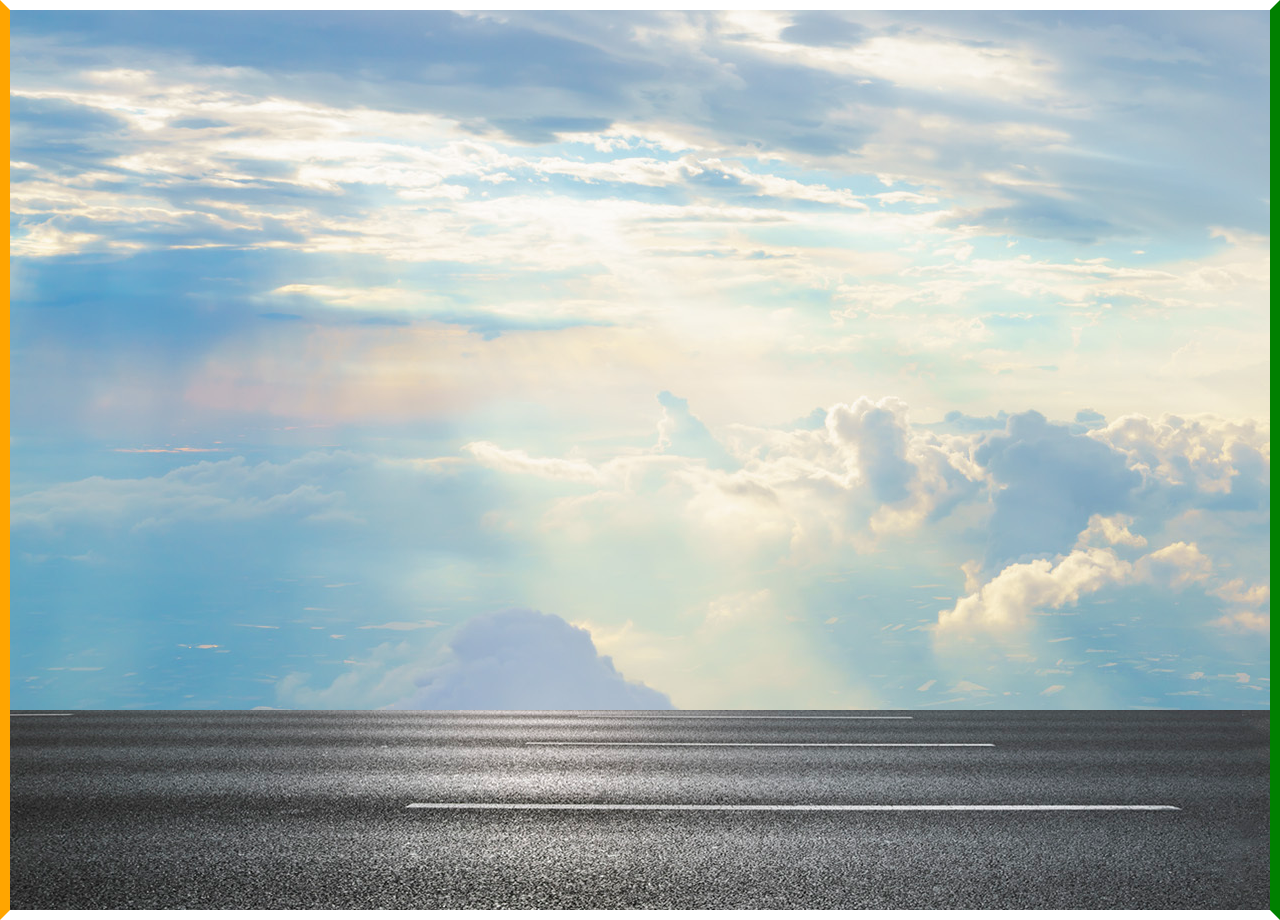
==== index3.html @ 8d03ff47 "first commit" ====
<!DOCTYPE html>
<html lang="en">
<head>
    <meta charset="UTF-8">
    <meta http-equiv="X-UA-Compatible" content="IE=edge">
    <meta name="viewport" content="width=device-width, initial-scale=1.0">
    <link rel="stylesheet" href="./style3.css">
    <title>Document</title>
</head>
<body>
    <div class="sky">
        <div class="text">
            <div class="hapay"></div>
            <div class="indi"></div>
            <div class="day"></div>
        </div>
        <div class="road"></div>
        <div class="city"></div>
        <div class="sun"></div>
        <div class="flag"></div>
        <!-- <div class="car"><img src="./car.png" alt=""></div> -->
        <div class="wheel">
             <img src="" alt="" id="whell1">
             <img src="" alt="" id="wheel2">
        </div>
    </div>
    
</body>
</html>
---- style3.css ----
body{
   border: 10px solid;
    border-color: white green white orange;
    /* height: 500px; */
    margin: 0px;
}
.sky{
background-image: url(./sky.jpg);
height: 100vh;
width: 100%;
position: relative;
overflow: hidden;
}
.road{
    background-image: url(./road.jpg);
    position: absolute;
    bottom: 0px;
    height: 200px;
    width: 500%;
    /* z-index: 2; */
}
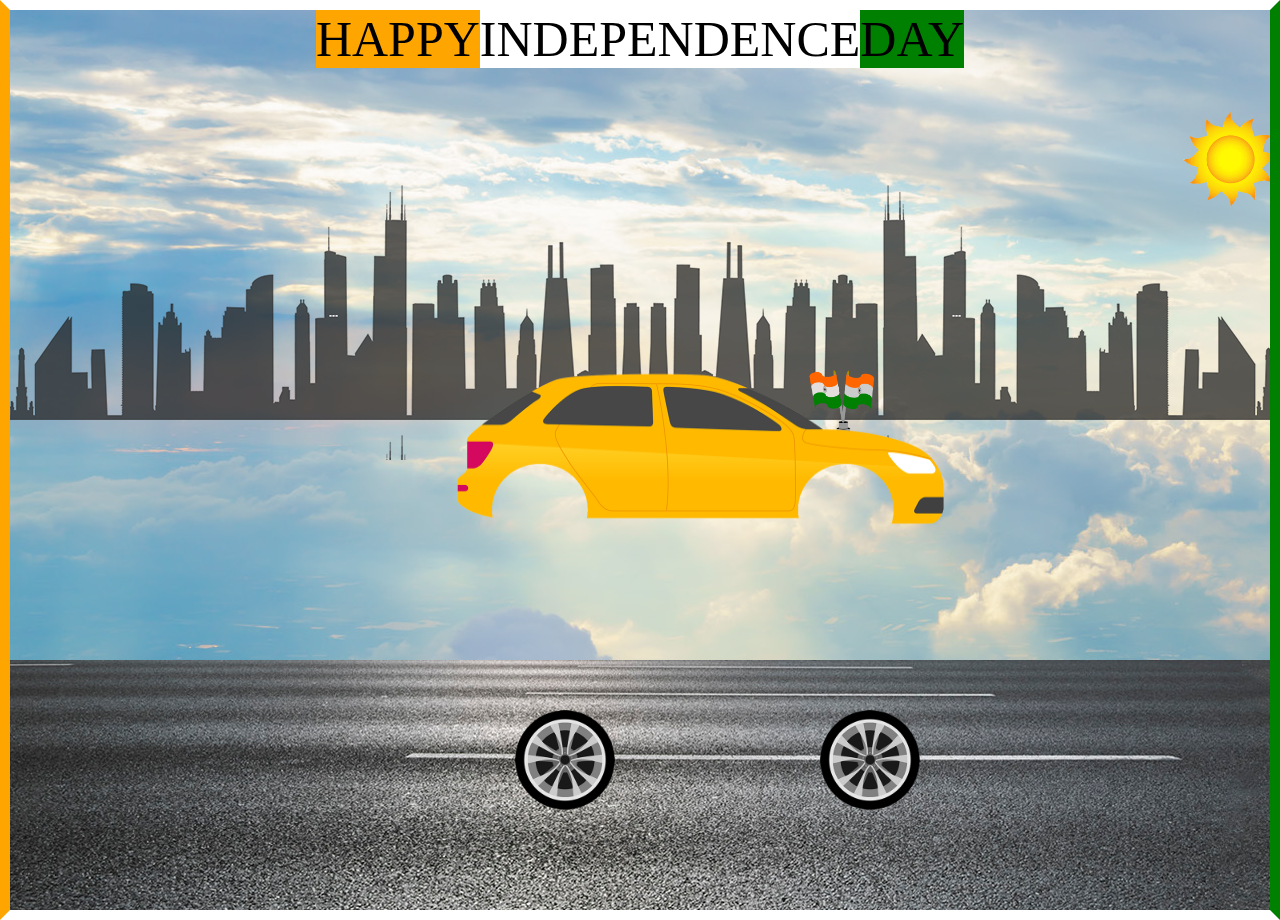
==== commit 462ff3e3: "done" ====
--- a/index3.html
+++ b/index3.html
@@ -10,18 +10,20 @@
 <body>
     <div class="sky">
         <div class="text">
-            <div class="hapay"></div>
-            <div class="indi"></div>
-            <div class="day"></div>
+           
+            <div class="happy">HAPPY</div>
+            <div class="indi"> INDEPENDENCE</div>
+            <div class="day">DAY</div>
+        
         </div>
         <div class="road"></div>
         <div class="city"></div>
-        <div class="sun"></div>
-        <div class="flag"></div>
-        <!-- <div class="car"><img src="./car.png" alt=""></div> -->
+        <div class="sun"> <img src="./Image20230418201302.png" height="100px" alt=""></div>
+        <div class="flag"><img src="./Tiranga1.png" alt="" height="80px" width="80px"></div>
+        <div class="car"><img src="./car.png" alt="" height="200px" width="500px"></div>
         <div class="wheel">
-             <img src="" alt="" id="whell1">
-             <img src="" alt="" id="wheel2">
+             <img src="./wheel.png" alt="" id="whell1" height="100px">
+             <img src="./wheel.png" alt="" id="wheel2" height="100">
         </div>
     </div>
     
--- a/style3.css
+++ b/style3.css
@@ -15,7 +15,103 @@
     background-image: url(./road.jpg);
     position: absolute;
     bottom: 0px;
-    height: 200px;
+    height: 250px;
     width: 500%;
-    /* z-index: 2; */
+    animation: sample 4s infinite linear;
+}
+@keyframes sample{
+    100%{
+        transform: translate(-2500px);
+    }
+}
+.car{
+    position:absolute ;
+    top:350px;
+    left: 35%;
+    animation: sample2 2s infinite linear;
+}
+@keyframes sample2{
+    0%{
+        transform: translateY(1px);
+    }
+    50%{
+        transform: translateY(-3px);
+    }
+    100%{
+        transform: translateY(1px);
+    }
+}
+.flag{
+    position: absolute;
+    top:360px;
+    left: 63%;
+}
+#whell1{
+    position: absolute;
+    bottom: 100px;
+    left: 505px;
+    animation: sample1 1s infinite linear;
+}
+@keyframes sample1{
+    100%{
+        transform: rotate(360deg);
+    }
+}
+#wheel2{
+    position: absolute;
+    bottom: 100px;
+    left: 810px;
+    animation: sample1 1s infinite linear;
+}
+@keyframes sample1{
+    100%{
+        transform: rotate(360deg);
+    }
+}
+.city{
+    background-image: url(./city.png);
+    
+    position: absolute;
+   top:160px;
+    height: 290px;
+    width: 1000%;
+    animation: sample5 4s infinite linear;
+}
+@keyframes sample5{
+    100%{
+        transform: translate(-400px);
+    }
+}
+.sun{
+    
+    position: absolute;
+    top:100px;
+    height: 80px;
+    width: 80px;
+    right: 10px;
+    animation: sample6 6s infinite linear;
+}
+@keyframes sample6{
+    100%{
+        transform: translate(-200px);
+    }
+}
+.happy{
+    display: inline;
+    font-size: 50px;
+    background-color: orange;
+}
+.indi{
+    display: inline;
+    font-size: 50px;
+    background-color: white;
+}
+.day{
+    display: inline;
+    font-size: 50px;
+    background-color: green;
+}
+.text{
+    display: flex;
+    justify-content: center;
 }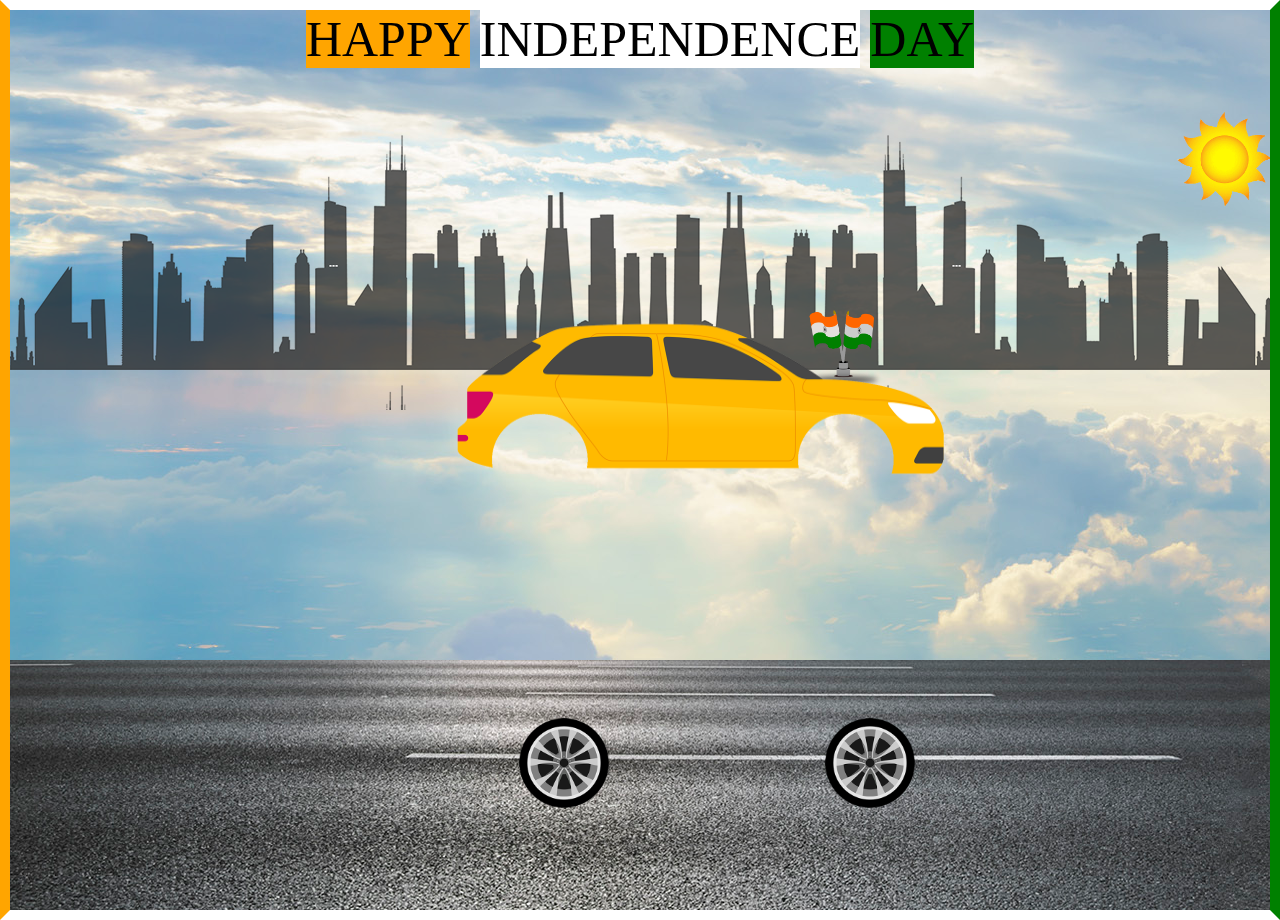
==== commit f05d89ee: "done" ====
--- a/index3.html
+++ b/index3.html
@@ -22,8 +22,8 @@
         <div class="flag"><img src="./Tiranga1.png" alt="" height="80px" width="80px"></div>
         <div class="car"><img src="./car.png" alt="" height="200px" width="500px"></div>
         <div class="wheel">
-             <img src="./wheel.png" alt="" id="whell1" height="100px">
-             <img src="./wheel.png" alt="" id="wheel2" height="100">
+             <img src="./wheel.png" alt="" id="whell1" height="90px">
+             <img src="./wheel.png" alt="" id="wheel2" height="90px">
         </div>
     </div>
     
--- a/style3.css
+++ b/style3.css
@@ -18,6 +18,7 @@
     height: 250px;
     width: 500%;
     animation: sample 4s infinite linear;
+    z-index: 2;
 }
 @keyframes sample{
     100%{
@@ -26,16 +27,17 @@
 }
 .car{
     position:absolute ;
-    top:350px;
+    top:300px;
     left: 35%;
     animation: sample2 2s infinite linear;
+    z-index: 2;
 }
 @keyframes sample2{
     0%{
         transform: translateY(1px);
     }
     50%{
-        transform: translateY(-3px);
+        transform: translateY(-5px);
     }
     100%{
         transform: translateY(1px);
@@ -43,14 +45,16 @@
 }
 .flag{
     position: absolute;
-    top:360px;
+    top:300px;
     left: 63%;
+    z-index: 2;
 }
 #whell1{
     position: absolute;
-    bottom: 100px;
-    left: 505px;
+    bottom: 102px;
+    left: 509px;
     animation: sample1 1s infinite linear;
+    z-index: 2;
 }
 @keyframes sample1{
     100%{
@@ -59,9 +63,10 @@
 }
 #wheel2{
     position: absolute;
-    bottom: 100px;
-    left: 810px;
+    bottom: 102px;
+    left: 815px;
     animation: sample1 1s infinite linear;
+    z-index: 2;
 }
 @keyframes sample1{
     100%{
@@ -72,7 +77,7 @@
     background-image: url(./city.png);
     
     position: absolute;
-   top:160px;
+   top:110px;
     height: 290px;
     width: 1000%;
     animation: sample5 4s infinite linear;
@@ -88,12 +93,12 @@
     top:100px;
     height: 80px;
     width: 80px;
-    right: 10px;
-    animation: sample6 6s infinite linear;
+    right: 16px;
+    animation: sample6 20s infinite linear;
 }
 @keyframes sample6{
     100%{
-        transform: translate(-200px);
+        transform: translate(-1000px);
     }
 }
 .happy{
@@ -102,11 +107,13 @@
     background-color: orange;
 }
 .indi{
+    margin-left: 10px;
     display: inline;
     font-size: 50px;
     background-color: white;
 }
 .day{
+    margin-left: 10px;
     display: inline;
     font-size: 50px;
     background-color: green;
